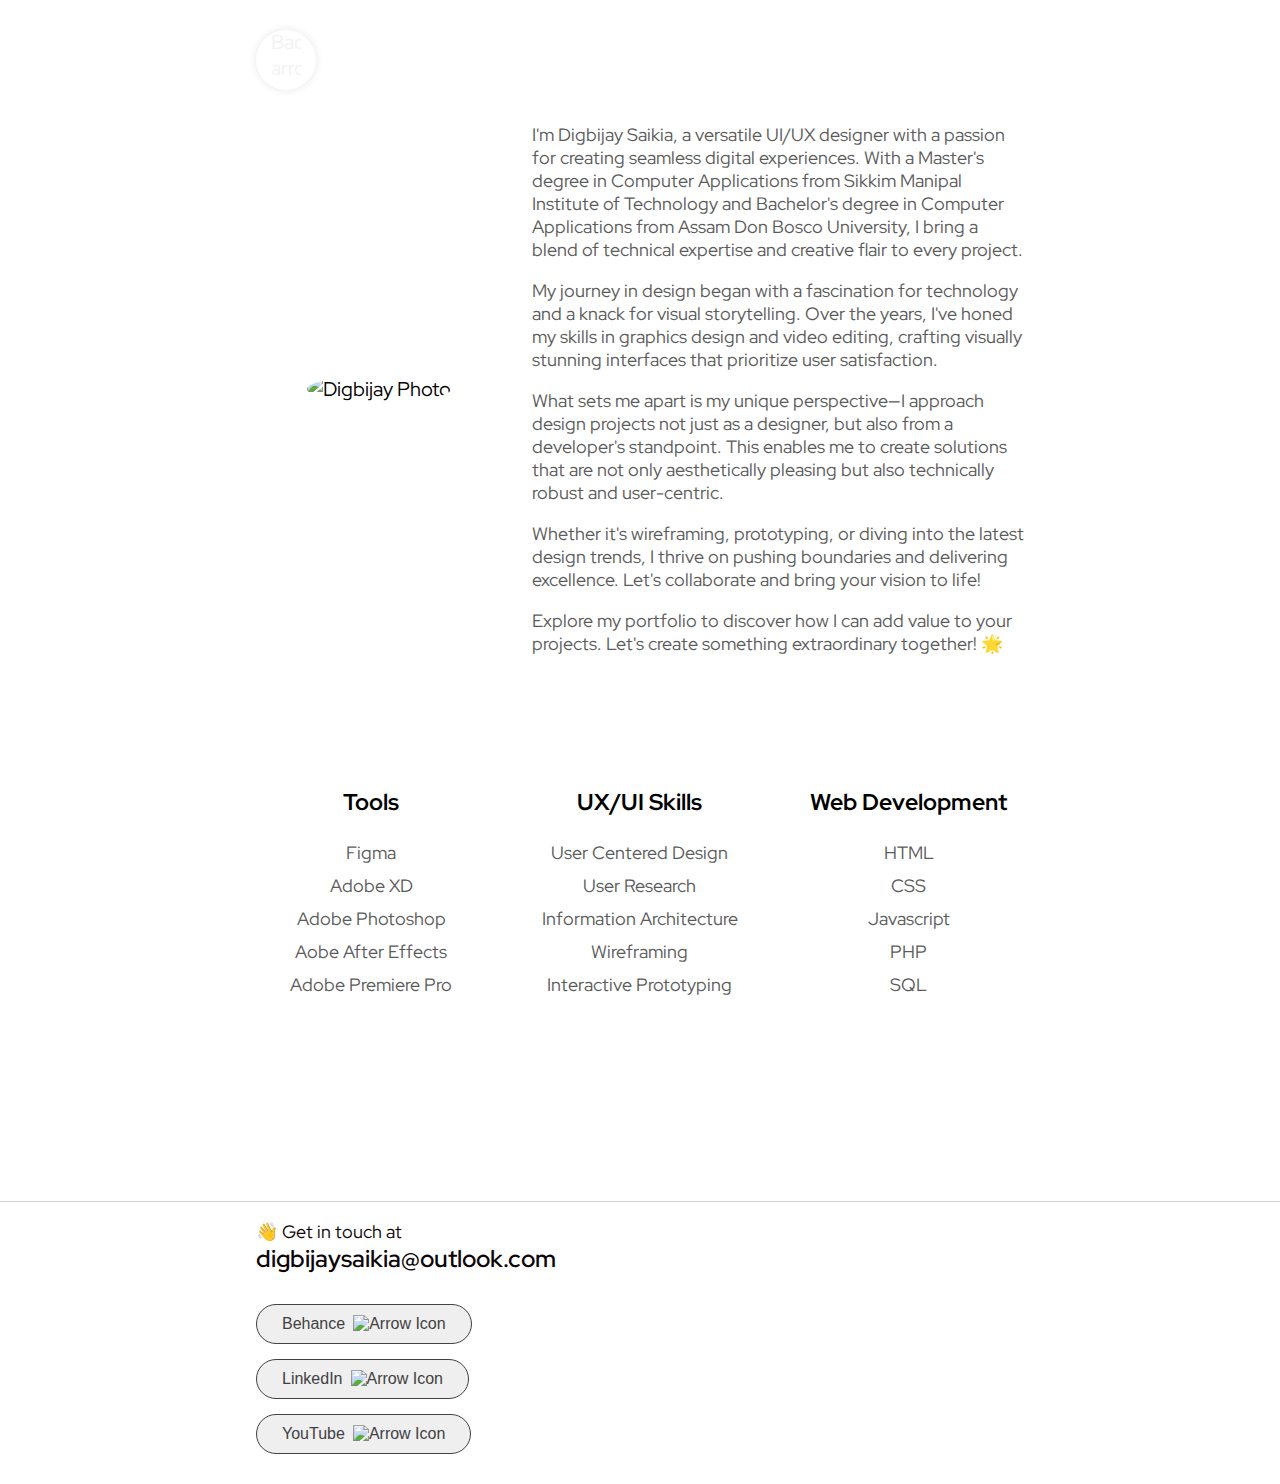
==== about-me/index.html @ d5aafda3 "Update index.html" ====
<!DOCTYPE html>
<html lang="en">
<head>
  <title>About Me - Digbijay Saikia</title>
  <meta name="description" content="Discover Digbijay Saikia, a UI/UX designer with MCA and BCA degrees, and explore his design journey.">
  <meta name="keywords" content="Digbijay Saikia, UI/UX designer, UI designer, UX designer, user interface, user experience, web design">
  <meta charset="utf-8">
  <meta name="viewport" content="width=device-width, initial-scale=1.0">
  <meta property="og:image" content="../img/meta-image-min.png">
  <link rel="icon" type="image/ico" href="../icon.png" />
  <link rel="stylesheet" href="../style.css">
  <link rel="preconnect" href="https://fonts.googleapis.com">
  <link rel="preconnect" href="https://fonts.gstatic.com" crossorigin>
  <link href="https://fonts.googleapis.com/css2?family=IBM+Plex+Mono:ital,wght@0,100;0,200;0,300;0,400;0,500;0,600;0,700;1,100;1,200;1,300;1,400;1,500;1,600;1,700&display=swap" rel="stylesheet">
  <link rel="preconnect" href="https://fonts.googleapis.com">
  <link rel="preconnect" href="https://fonts.gstatic.com" crossorigin>
  <link href="https://fonts.googleapis.com/css2?family=Red+Hat+Display:ital,wght@0,300..900;1,300..900&display=swap" rel="stylesheet">
</head>
<body>
    <div class="navbar">
        <!-- Back button -->
        <a class="back-btn" href="../">
            <!-- You can use an icon for the back arrow here -->
            <img src="../img/bak-arrow.svg" alt="Back arrow svg" class="back-arrow">
        </a>
    </div>
    <div align="center">
        <div class="about-me">
                    <div class="pic-container">
                        <img src="../img/digbijay.jpg" alt="Digbijay Photo" class="about-img">
                    </div>
                    <div class="about-text">
                        <p class="intro">I'm Digbijay Saikia, a versatile UI/UX designer with a passion for creating seamless digital experiences. With a Master's degree in Computer Applications from Sikkim Manipal Institute of Technology and Bachelor's degree in Computer Applications from Assam Don Bosco University, I bring a blend of technical expertise and creative flair to every project.</p>
                        <p class="intro">My journey in design began with a fascination for technology and a knack for visual storytelling. Over the years, I've honed my skills in graphics design and video editing, crafting visually stunning interfaces that prioritize user satisfaction.</p>
                        <p class="perspective">What sets me apart is my unique perspective—I approach design projects not just as a designer, but also from a developer's standpoint. This enables me to create solutions that are not only aesthetically pleasing but also technically robust and user-centric.</p>
                        <p class="thriving">Whether it's wireframing, prototyping, or diving into the latest design trends, I thrive on pushing boundaries and delivering excellence. Let's collaborate and bring your vision to life!</p>
                        <p class="explore">Explore my portfolio to discover how I can add value to your projects. Let's create something extraordinary together! 🌟</p>
                    </div>
        </div>
        
        <!-- Skills Section -->
        <div class="skills">
            <div class="skills-columns">
                <!-- Tools Column -->
                <div class="skills-column">
                    <h3>Tools</h3>
                    <ul>
                        <li>Figma</li>
                        <li>Adobe XD</li>
                        <li>Adobe Photoshop</li>
                        <li>Aobe After Effects</li>
                        <li>Adobe Premiere Pro</li>
                        <!-- Add more tool skills as needed -->
                    </ul>
                </div>
                <!-- UX/UI Column -->
                <div class="skills-column">
                    <h3>UX/UI Skills</h3>
                    <ul>
                        <li>User Centered Design</li>
                        <li>User Research</li>
                        <li>Information Architecture</li>
                        <li>Wireframing</li>
                        <li>Interactive Prototyping</li>
                        <!-- Add more UX/UI skills as needed -->
                    </ul>
                </div>
                <!-- Coding Column -->
                <div class="skills-column">
                    <h3>Web Development</h3>
                    <ul>
                        <li>HTML</li>
                        <li>CSS</li>
                        <li>Javascript</li>
                        <li>PHP</li>
                        <li>SQL</li>
                        <!-- Add more coding skills as needed -->
                    </ul>
                </div>
            </div>
        </div>
        <!-- Footer Section -->
        <footer class="footer" id="footer">
            <hr class="footer-line">
            <div class="footer-content">
                <div class="getintouch">
                    <p class="footer-text">👋 Get in touch at</p>
                    <p class="footer-email">digbijaysaikia@outlook.com</p>
                </div>
                <div class="social-links">
                    <a href="https://www.behance.net/digbijaysaikia">
                        <button class="social-btn">
                            Behance
                            <img src="../img/arrow.svg" alt="Arrow Icon" class="button-icon">
                          </button>
                    </a>
                    <a href="https://www.linkedin.com/in/digbijay-saikia/">
                        <button class="social-btn">
                            LinkedIn
                            <img src="../img/arrow.svg" alt="Arrow Icon" class="button-icon">
                          </button>
                    </a>
                    <a href="https://www.youtube.com/channel/UCapinH5QNPvmEkA_iqVVKfg">
                        <button class="social-btn">
                            YouTube
                            <img src="../img/arrow.svg" alt="Arrow Icon" class="button-icon">
                          </button>
                    </a>

                    <!-- <a href="https://www.behance.net/digbijaysaikia" target="_blank" class="social-link">
                        <img src="img/behance.png" alt="Behance Icon" class="footer-icon">
                        <span class="social-title">Behance</span>
                    </a>
                    <a href="https://www.linkedin.com/in/digbijay-saikia/" target="_blank" class="social-link">
                        <img src="img/linkedin.png" alt="LinkedIn Icon" class="footer-icon">
                        <span class="social-title">LinkedIn</span>
                    </a>
                    <a href="https://www.youtube.com/channel/UCapinH5QNPvmEkA_iqVVKfg" target="_blank" class="social-link">
                        <img src="img/youtube.png" alt="YouTube Icon" class="footer-icon">
                        <span class="social-title">YouTube</span>
                    </a> -->

                </div>
            </div>
        </footer>
        <!-- End of Footer Section -->
    </div>   
</body>
</html>
---- style.css ----
html{
  height: 100%;
  scroll-behavior: smooth;
}
body { 
  height: 100%;
  align-items: center;
  justify-content: center;
  margin: 0;
  background: #ffffff;
  font-size: 20px;
  font-family: "Red Hat Display", sans-serif;
  letter-spacing: 0px;
}
.hello {
  font-family: "Red Hat Display", sans-serif;
  font-weight: 500;
  text-align: center;
  font-size: 58px;
  margin: 0;
  pointer-events: none;
}
@media only screen and (max-width: 1024px) {
  .hello {
      font-size: 48px;
  }
}
@media only screen and (max-width: 470px) {
  .hello {
      font-size: 36px;
  }
}
.uiux {
  font-family: "Red Hat Display", sans-serif;
  text-align: center;
  font-size: 20px;
  color: #5B5B5B;
  margin-left: 20%;
  margin-right: 20%;
  margin-top: 10px;
  margin-bottom: 0;
}
@media only screen and (max-width: 1024px) {
  .uiux {
      font-size: 18px;
      margin-left: 8%;
      margin-right: 8%;
  }
}
@media only screen and (max-width: 470px) {
  .uiux {
      font-size: 18px;
      margin-left: 4%;
      margin-right: 4%;
  }
}

.dwnldbtn {
  cursor: pointer;
  display: flex;
  padding: 16.612px 20.764px;
  justify-content: center;
  align-items: center;
  gap: 8.306px;
  border-radius: 12px;
  background-color: #C8E2FF;
  font-family: "Red Hat Display", sans-serif;
  font-size: 1vw;
  font-weight: 500;
  text-decoration: none; /* Remove underline from the link */
  color: #007AFF;
  transition: background-color 0.3s ease, box-shadow 0.3s ease, transform 0.3s ease; /* Smooth transition for background, box-shadow, and scaling */
  box-shadow: 0 4px 8px rgba(0, 0, 0, 0); /* Initial box-shadow */
}

.dwnldbtn:hover {
  background-color: #A9D6FF; /* Lighter blue background on hover */
  box-shadow: 0 8px 16px rgba(0, 0, 0, 0.1); /* Add a subtle shadow on hover */
  transform: scale(1.02); /* Slightly scale up the button */
}

.dwnldbtn:active {
  background-color: #007AFF; /* Darker blue when the button is clicked */
  box-shadow: 0 2px 4px rgba(0, 0, 0, 0.1); /* Reduced shadow on click */
  transform: scale(0.95); /* Slightly scale down the button */
}
@media only screen and (max-width: 1024px) {
  .dwnldbtn {
      font-size: 2vw;
  }
}
@media only screen and (max-width: 470px) {
  .dwnldbtn {
      font-size: 4vw;
  }
}
.divbtn {
  height: fit-content;
  width: fit-content;
  padding: 20px;
}
.one-section {
  display: inline-flex;
  flex-direction: column;
  align-items: center;
  gap: 30px;
  padding-bottom: 20vh;
  padding-top: 28vh;
}
@media only screen and (max-width: 1024px) {
  .one-section {
    padding-bottom: 30px;
    padding-top: 12vh;
}
}
@media only screen and (max-width: 470px) {
  .one-section {
    padding-bottom: 30px;
    padding-top: 18vh;
}
}
.downloadsvg {
  width: 1.2vw;
  height: 1.2vw;
}
@media only screen and (max-width: 1024px) {
  .downloadsvg {
      width: 2.5vw;
      height: 2.5vw;
  }
}
@media only screen and (max-width: 470px) {
  .downloadsvg {
      width: 5vw;
      height: 5vw;
  }
}

.memoji-container {
  position: relative;
}

.quicknav-img {
  position: absolute;
  top: -110px; /* Adjust this value as needed */
  left: 20%;
  transform: translateX(-50%);
  z-index: 1; /* Ensure it's above the cartoon image */
}
.memoji-box
{
  display: flex;
  width: 140px;
  height: 140px;
  justify-content: center;
  align-items: center;
  border-radius: 104.952px;
  border: 10px solid #D3D3D3;
}

.cartoon-img {
  width: 83px;
  height: 111px;
  flex-shrink: 0;
}
/* Style for the qnav button */
.qnav {
  position: absolute;
  top: 0;
  right: 0;
  transform: translate(35%, -50%);
  width: 60px;
  height: 60px;
  cursor: pointer;
  border-radius: 50%;
  border: none; /* Remove the border */
  background: none; /* Remove any background */
  z-index: 10; /* Ensure it is above other elements */
}

/* Position the qnav and work buttons */
.qnav {
  position: absolute;
  top: 0;
  right: 0;
  transform: translate(35%, -50%);
  width: 60px;
  height: 60px;
  cursor: pointer;
  border-radius: 50%;
  border: none; /* Remove the border */
  background: none; /* Remove any background */
  z-index: 11; /* Ensure it is above other elements */
}

.work {
  display: flex;
  justify-content: center;
  align-items: center;
  position: absolute;
  top: 0;
  right: 0;
  transform: translate(35%, -50%); /* Adjusted transform */
  width: 60px;
  height: 60px;
  cursor: pointer;
  border-radius: 50%;
  border: none; /* Remove the border */
  background: none; /* Remove any background */
  z-index: 10; /* Ensure it is above other elements */
}

.about {
  display: flex;
  justify-content: center;
  align-items: center;
  position: absolute;
  top: 0;
  right: 0;
  transform: translate(35%, -50%); /* Adjusted transform */
  width: 60px;
  height: 60px;
  cursor: pointer;
  border-radius: 50%;
  border: none; /* Remove the border */
  background: none; /* Remove any background */
  z-index: 10; /* Ensure it is above other elements */
}

.education {
  display: flex;
  justify-content: center;
  align-items: center;
  position: absolute;
  top: 0;
  right: 0;
  transform: translate(35%, -50%); /* Adjusted transform */
  width: 60px;
  height: 60px;
  cursor: pointer;
  border-radius: 50%;
  border: none; /* Remove the border */
  background: none; /* Remove any background */
  z-index: 10; /* Ensure it is above other elements */
}

/* Position the SVG directly on top of the qnav button */
.qnav svg {
  position: absolute;
  top: 0;
  left: 0;
  width: 100%;
  height: 100%;
}

.about, .work, .education {
  display: flex;
  justify-content: center;
  align-items: center;
  position: absolute;
  top: 0;
  right: 0;
  transform: translate(35%, -50%);
  width: 60px;
  height: 60px;
  cursor: pointer;
  border-radius: 50%;
  border: none;
  background: none;
  z-index: 10;
  transition: transform 0.3s ease; /* Add transition for smooth animation */
}

.work img, .about img, .education img {
  border-radius: 50%;
  transition: transform 0.3s ease; /* Add transition for smooth animation */
}

.work:hover img, .about:hover img, .education:hover img {
  box-shadow: 0 0px 8px rgba(0, 0, 0, 0.1); /* Add a subtle shadow on hover */
  transform: scale(1.05); /* Scale up on hover */
}

.about.active {
  transform: translate(35px, -100px);
}

.work.active {
  transform: translate(90px, -50px);
}

.education.active {
  transform: translate(70px, 20px);
}


/* Original CSS styles for the profile section */
#profile {
  display: flex;
  justify-content: center;
  align-items: center;
  flex-direction: column;
  padding: 50px 0;
}

.section__pic-container {
  margin-bottom: 20px;
}

.section__pic-container img {
  width: 200px;
  height: 200px;
  border-radius: 50%;
  object-fit: cover;
}

.section__text {
  text-align: center;
}

.section__text__p1 {
  margin-bottom: 10px;
}

.title {
  margin: 0;
  font-size: 2.5rem;
}

.section__text__p2 {
  margin-top: 10px;
  margin-bottom: 20px;
}

.btn-container {
  margin-bottom: 20px;
}

.btn {
  padding: 10px 20px;
  margin: 0 10px;
  border: none;
  border-radius: 5px;
  cursor: pointer;
  font-size: 1rem;
}

.icon {
  width: 40px;
  height: 40px;
  margin: 0 10px;
  cursor: pointer;
}

/* Media queries for responsiveness */

/* For smaller screens */
@media only screen and (max-width: 768px) {
  .section__pic-container img {
    width: 150px;
    height: 150px;
  }

  .title {
    font-size: 2rem;
  }

  .btn {
    padding: 8px 16px;
    font-size: 0.9rem;
  }
}

/* For even smaller screens */
@media only screen and (max-width: 480px) {
  .section__pic-container img {
    width: 120px;
    height: 120px;
  }

  .title {
    font-size: 1.5rem;
  }

  .btn {
    padding: 6px 12px;
    font-size: 0.8rem;
  }
}

/* Projects Section */
.projects-section {
  text-align: center;
  padding-top: 30px;
  padding-bottom: 20vh;
  padding-left: 0;
  padding-right: 0;
}
@media only screen and (max-width: 1024px) {
  .projects-section{
    padding-bottom: 60px;
}
}
@media only screen and (max-width: 470px) {
  .projects-section {
    padding-bottom: 60px;
  }
}
.projects-section .recent {
  font-family: "Red Hat Display", sans-serif;
  font-weight: 400;
  text-align: center;
  font-size: 20px;
  color: #5B5B5B;
  margin-left: 20%;
  margin-right: 20%;
  margin-top: 10px;
  margin-bottom: 0;
}

.projects-section .myproject {
  font-family: "Red Hat Display", sans-serif;
  font-weight: 600;
  text-align: center;
  font-size: 48px;
  margin: 0;
  margin-top: 0px;
  pointer-events: none;
}

.projects-container {
  display: grid;
  grid-template-columns: repeat(2, minmax(300px, 1fr));
  gap: 60px;
  justify-content: center;
  align-items: center;
  margin: 0 auto;
  padding-top: 40px;
  margin-left: 20%;
  margin-right: 20%;
}


.project-card {
  align-self: flex-start;
  overflow: hidden;
  max-width: 100%;
  text-align: left;
  transition: transform 0.3s ease;
}


.project-img {
  width: 100%;
  height: auto;
  object-fit: cover;
  border-bottom: 1px solid #e0e0e0;
}

.project-details {
  display: flex;
  justify-content: space-between;
  align-items: flex-start; /* Align items at the top */
  padding-top: 15px;
  gap: 25px;
}


/* Responsive styles for tablets and mobile devices */
@media only screen and (max-width: 1024px) {
  .project-details {
    flex-direction: column; /* Stack items vertically for tablets */
    gap: 15px; /* Adjust gap for a better fit */
  }
}

@media only screen and (max-width: 768px) {
  .project-details {
    gap: 20px; /* Smaller gap for mobile devices */
  }

  .div-button {
    align-self: flex-start; /* Align button at the top for mobile devices */
    width: 100%; /* Ensure button container takes full width */
    display: flex;
    justify-content: flex-start; /* Align button to the left */
  }

  .view-project-btn {
    width: auto; /* Ensure button width adjusts based on content */
    margin: 0; /* Remove default margin for better alignment */
  }
}

.project-info {
  gap: 5px;
  display: flex;
  flex-direction: column;
  font-family: "Red Hat Display", sans-serif;
}

.project-info h3 {
  font-size: 20px;
  font-weight: 600;
  margin: 0 0 8px 0;
}

.project-info p {
  font-size: 16px;
  color: #6d6d6d;
  margin: 0;
}

.div-button {
  display: flex;
  align-items: center;
}
.div-button a {
  text-decoration: none;
}

.view-project-btn {
  gap: 8px;
  padding: 10px 25px;
  font-size: 16px;
  font-weight: 100;
  color: #5e5e5e;
  background-color: #ffffff;
  border: 1px solid #dcdcdc;
  border-radius: 30px;
  cursor: pointer;
  transition: background-color 0.3s ease;
  display: flex;
  align-items: center;
  justify-content: center;
  text-align: center; /* Ensure text is centered */
  white-space: nowrap; /* Prevents text from wrapping to the next line */
}

.view-project-btn:hover {
  background-color: #007AFF;
  color: white;
  border: 1px solid #007AFF;
}
.view-project-btn:hover .button-icon {
  filter: brightness(0) invert(1); /* Makes the SVG white on hover */
}



@media only screen and (max-width: 1024px) {
  .projects-section .myproject {
    font-size: 36px;
  }
  .projects-section .recent {
    font-size: 18px;
    margin-left: 8%;
    margin-right: 8%;
  }
  .projects-container{
    grid-template-columns: repeat(2, minmax(300px, 1fr));
    margin-left: 4%;
    margin-right: 4%;
    padding-top: 30px;
  }
  .work:hover img, .about:hover img, .education:hover img {
    box-shadow: 0 0px 0px rgba(0, 0, 0, 0); /* reset */
    transform: scale(1.0); /* reset */
  }
  .project-info h3 {
    font-family: "Red Hat Display", sans-serif;
    font-size: 18px;
    margin: 0;
  }
}

@media only screen and (max-width: 470px) {
  .projects-section .myproject {
    font-size: 32px;
  }
  .projects-section .recent {
    font-size: 18px;
    margin-left: 16px;
    margin-right: 16px;
  }
  .projects-container{
    grid-template-columns: repeat(auto-fit, minmax(300px, 1fr));
    margin-left: 4%;
    margin-right: 4%;
    padding-top: 30px;
  }
  .work:hover img, .about:hover img, .education:hover img {
    box-shadow: 0 0px 0px rgba(0, 0, 0, 0); /* reset */
    transform: scale(1.0); /* reset */
  }
  .project-info h3 {
    font-size: 20px;
  }
}


/* Contact Me Section */
.contact-me {
  text-align: center;
  padding-top: 5%;
}

.contact-me .recent {
  font-family: "Red Hat Display", sans-serif;
  font-weight: 400;
  text-align: center;
  font-size: 20px;
  color: #5B5B5B;
  margin-left: 20%;
  margin-right: 20%;
  margin-top: 10px;
  margin-bottom: 0;
}

.contact-me .myproject {
  font-family: "Red Hat Display", sans-serif;
  font-weight: 600;
  text-align: center;
  font-size: 48px;
  margin: 0;
  margin-top: 0px;
  pointer-events: none;
}


/* Footer Section */
.footer {
  background-color: #ffffff;
  color: #0c0407;
  padding-bottom: 20px;
  margin-top: auto; /* Changed margin-top to 0 */
  text-align: left;
}
.footer-line {
  border: 0;
  height: 1px;
  background: #d1d1d1; /* Change to your preferred color */
  margin: 0;
}

.footer-content {
  display: flex;
  flex-direction: column;
  align-items: flex-start;
  margin-left: 20%;
  margin-right: 20%; /* Added margin-right to create space on both sides */
}

@media only screen and (max-width: 1024px) {
  .footer-content{
    margin-left: 4%;
    margin-right: 4%;
}
}
@media only screen and (max-width: 470px) {
  .footer-content{
    margin-left: 4%;
    margin-right: 4%;
  }
}

.footer-text {
  margin-bottom: 0px;
  font-size: 18px;
  font-weight: 400;
}

.footer-email {
  margin-bottom: 30px;
  margin-top: 0;
  font-size: 24px;
  font-weight: 600;
  text-decoration: none;
  text-decoration-thickness: 1px; /* Adjust the thickness of the underline */
  text-underline-offset: 8px; /* Create a gap between text and underline */
}

.social-btn {
  gap: 8px;
  padding: 10px 25px;
  font-size: 16px;
  font-weight: 100;
  color: #414141;
  border: 1px solid #414141;
  border-radius: 30px;
  cursor: pointer;
  transition: background-color 0.3s ease;
  display: flex;
  align-items: center;
  justify-content: center;
  text-align: center; /* Ensure text is centered */
  white-space: nowrap; /* Prevents text from wrapping to the next line */
}

.social-btn:hover {
  background-color: #007AFF;
  color: white;
  border: 1px solid #007AFF;
}
.social-btn:hover .button-icon {
  filter: brightness(0) invert(1); /* Makes the SVG white on hover */
}

.social-links {
  gap: 15px;
  display: flex;
  flex-direction: column;
  margin-bottom: 10px;
}

.social-links a {
  text-decoration: none;
}


.footer-icon {
  width: 30px;
  margin-right: 10px;
}

.social-title {
  color: white;
  font-size: 18px;
  font-weight: 600;
  text-decoration: underline;
}

@media only screen and (max-width: 1024px) {
  .social-title{
    font-size: 16px;
}
.footer-text {
  font-size: 16px;
}
}
@media only screen and (max-width: 470px) {
  .social-title{
    font-size: 16px;
  }
  .footer-text {
    font-size: 16px;
  }
}

.about-me {
  display: flex;
  margin-left: 20%;
  margin-right: 20%;
  flex-direction: row;
  align-items: center;
  gap: 30px;
  padding-bottom: 10vh;
  padding-top: 0;
}

/* Media queries for responsiveness */
@media only screen and (max-width: 1024px) {
  .about-me {
    margin-left: 4%;
    margin-right: 4%;
    padding-bottom: 30px;
    padding-top: 0vh;
    flex-direction: column;
  }
}

@media only screen and (max-width: 470px) {
  .about-me {
    margin-left: 4%;
    margin-right: 4%;
    padding-bottom: 30px;
    padding-top: 0vh;
    flex-direction: column;
    gap: 20px;
  }
}

.pic-container {
  flex: 1;
  width: fit-content;
}

.about-img {
  width: 250px;
  height: 250px;
  border-radius: 100%;
}

.about-text {
  flex: 2;
  align-self: flex-start;
}

.intro, .perspective, .thriving, .explore {
  font-size: 18px; 
  text-align: left;
  color: #5B5B5B;
}

@media only screen and (max-width: 1024px) {
  .intro, .perspective, .thriving, .explore {
    font-size: 18px;
  }
}

@media only screen and (max-width: 470px) {
  .intro, .perspective, .thriving, .explore {
    font-size: 18px;
  }
}

.navbar {
  overflow: hidden;
  padding-top: 30px;
  padding-bottom: 15px;
}

.navbar a {
  float: left;
  display: block;
  color: #f2f2f2;
  text-align: center;
  padding: 0;
  margin-left: 20%;
  margin-right: 20%;
}

@media only screen and (max-width: 1024px) {
  .navbar a {
    margin-left: 4%;
    margin-right: 4%;
  }
}

@media only screen and (max-width: 470px) {
  .navbar a {
    margin-left: 4%;
    margin-right: 4%;
  }
}

/* Style the back button */
.back-btn {
  width: 60px;
  height: 60px;
  border-radius: 50%;
  background-color: #ffffff; /* Change color as needed */
  position: relative;
  overflow: hidden;
  border-radius: 50%;
  box-shadow: 0 0px 8px rgba(0, 0, 0, 0.1); /* Add a subtle shadow on hover */
  transition: transform 0.3s ease; /* Add transition for smooth animation */
}
.back-btn:hover{
  box-shadow: 0 0px 8px rgba(0, 0, 0, 0.1); /* Add a subtle shadow on hover */
  transform: scale(1.05); /* Scale up on hover */
}

/* Style the back arrow SVG */
.back-arrow {
  width: 30px; /* Make sure the SVG takes the full width of the button */
  height: auto; /* Automatically adjust height to maintain aspect ratio */
  position: absolute;
  top: 50%;
  left: 50%;
  transform: translate(-50%, -50%);
}

.skills {
  font-family: "Red Hat Display", sans-serif;
  text-align: center;
  margin-left: 20%;
  margin-right: 20%;
  padding-bottom: 20vh;
}

@media only screen and (max-width: 1024px) {
  .skills{
    padding-bottom: 60px;
}
}
@media only screen and (max-width: 470px) {
  .skills {
    padding-bottom: 60px;
  }
}

.skills-columns {
  display: flex;
  flex-wrap: wrap;
  justify-content: space-between;
}

.skills-column {
  width: 30%; /* Three columns in one row */
  margin-bottom: 20px; /* Add some space between rows */
  text-align: center; /* Align list items to the left */
}

.skills-column h3 {
  font-family: "Red Hat Display", sans-serif;
  font-weight: 700;
  text-align: center; /* Center column headings */
}

.skills-column ul {
  list-style-type: none; /* Remove bullet points */
  padding: 0; /* Remove default padding */
  margin: 0; /* Remove default margin */
}

.skills-column li {
  font-family: "Red Hat Display", sans-serif;
  text-align: center;
  font-size: 18px;
  color: #5B5B5B;
  margin-top: 10px;
  margin-bottom: 0;
  margin-bottom: 5px; /* Add some space between list items */
}

/* Media query for mobile devices */
@media screen and (max-width: 600px) {
  .skills-column {
      width: 100%; /* One column in one row */
  }
}
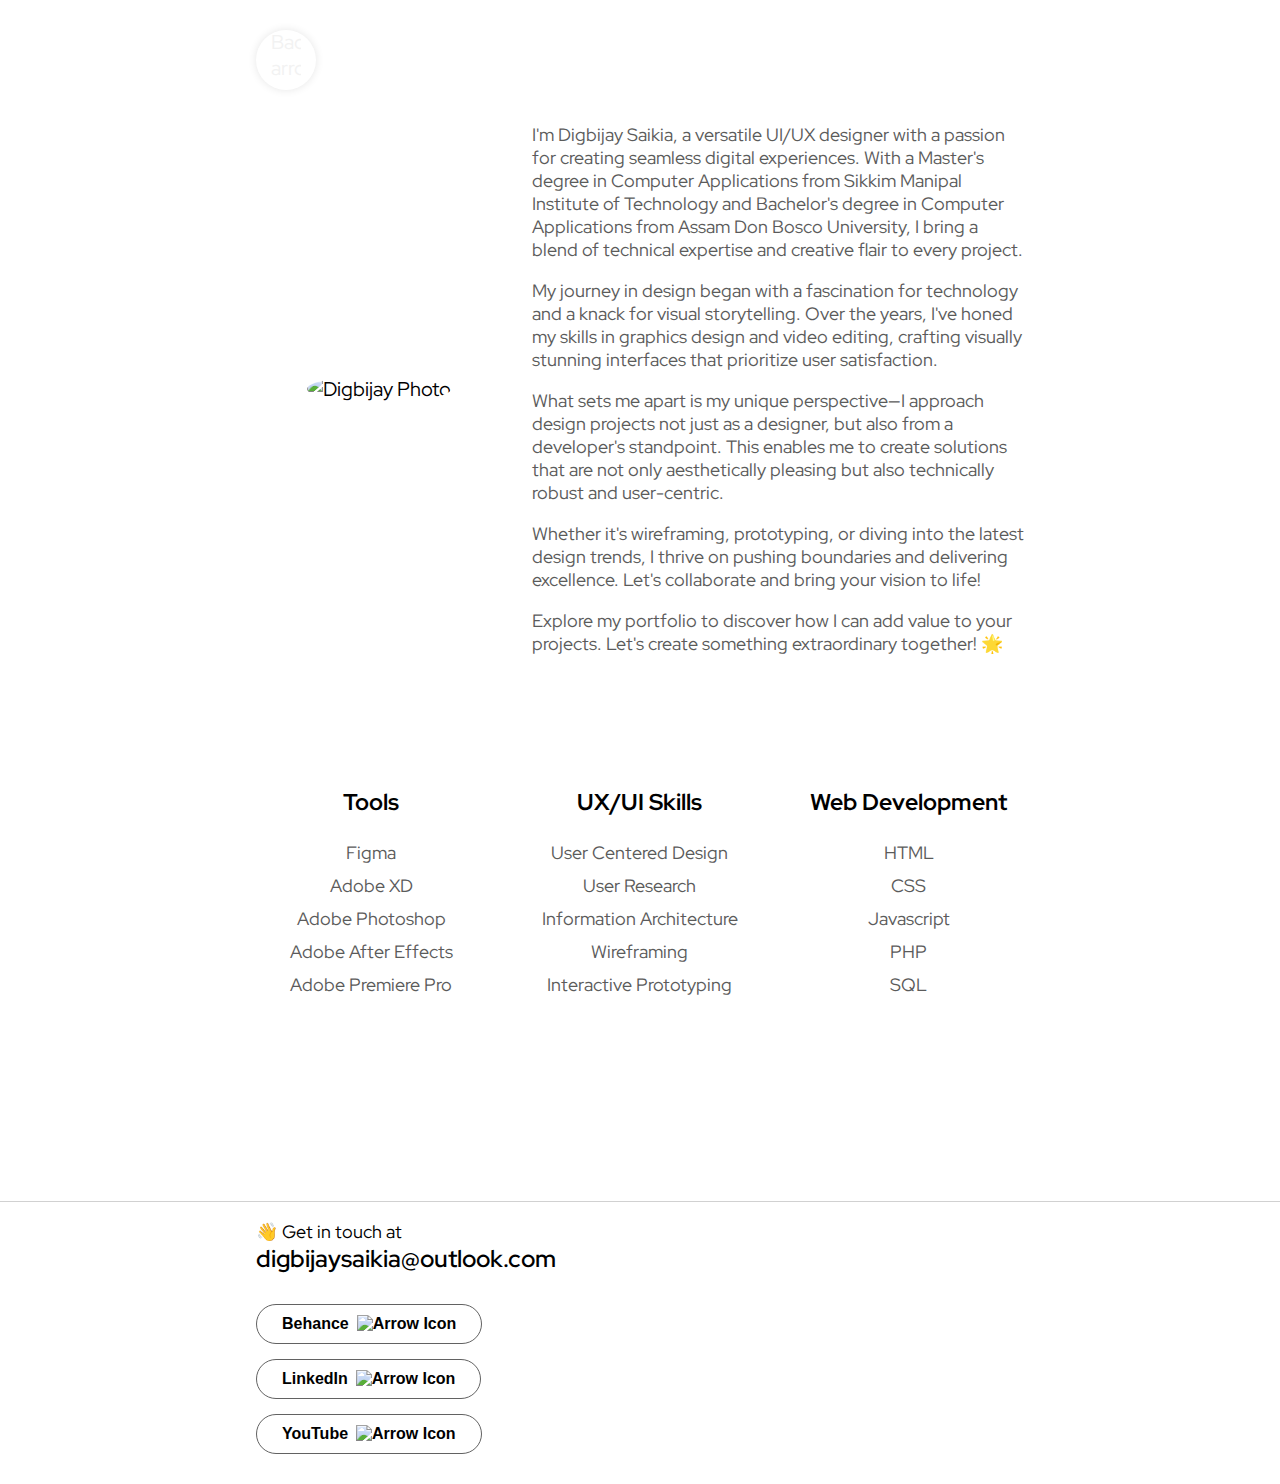
==== commit 6b233f7c: "Merge c791c2f72616e8bc27ed872cdb894ae049822f2d into 012e81811c015c699ef3f59ebc5749c31a1b2441" ====
--- a/about-me/index.html
+++ b/about-me/index.html
@@ -27,7 +27,7 @@
     <div align="center">
         <div class="about-me">
                     <div class="pic-container">
-                        <img src="../img/digbijay.jpg" alt="Digbijay Photo" class="about-img">
+                        <img src="../img/digbijay.png" alt="Digbijay Photo" class="about-img">
                     </div>
                     <div class="about-text">
                         <p class="intro">I'm Digbijay Saikia, a versatile UI/UX designer with a passion for creating seamless digital experiences. With a Master's degree in Computer Applications from Sikkim Manipal Institute of Technology and Bachelor's degree in Computer Applications from Assam Don Bosco University, I bring a blend of technical expertise and creative flair to every project.</p>
@@ -48,7 +48,7 @@
                         <li>Figma</li>
                         <li>Adobe XD</li>
                         <li>Adobe Photoshop</li>
-                        <li>Aobe After Effects</li>
+                        <li>Adobe After Effects</li>
                         <li>Adobe Premiere Pro</li>
                         <!-- Add more tool skills as needed -->
                     </ul>
--- a/style.css
+++ b/style.css
@@ -422,6 +422,7 @@
   font-family: "Red Hat Display", sans-serif;
   font-weight: 600;
   text-align: center;
+  color: #000000;
   font-size: 48px;
   margin: 0;
   margin-top: 0px;
@@ -501,6 +502,7 @@
 
 .project-info h3 {
   font-size: 20px;
+  color: #000000;
   font-weight: 600;
   margin: 0 0 8px 0;
 }
@@ -523,8 +525,8 @@
   gap: 8px;
   padding: 10px 25px;
   font-size: 16px;
-  font-weight: 100;
-  color: #5e5e5e;
+  font-weight: 600;
+  color: #000000;
   background-color: #ffffff;
   border: 1px solid #dcdcdc;
   border-radius: 30px;
@@ -631,7 +633,7 @@
 /* Footer Section */
 .footer {
   background-color: #ffffff;
-  color: #0c0407;
+  color: #000000;
   padding-bottom: 20px;
   margin-top: auto; /* Changed margin-top to 0 */
   text-align: left;
@@ -684,9 +686,10 @@
   gap: 8px;
   padding: 10px 25px;
   font-size: 16px;
-  font-weight: 100;
-  color: #414141;
-  border: 1px solid #414141;
+  font-weight: 600;
+  color: #000000;
+  background-color: #ffffff;
+  border: 1px solid #626262;
   border-radius: 30px;
   cursor: pointer;
   transition: background-color 0.3s ease;
@@ -735,7 +738,7 @@
     font-size: 16px;
 }
 .footer-text {
-  font-size: 16px;
+  font-size: 18px;
 }
 }
 @media only screen and (max-width: 470px) {
@@ -743,7 +746,7 @@
     font-size: 16px;
   }
   .footer-text {
-    font-size: 16px;
+    font-size: 18px;
   }
 }
 
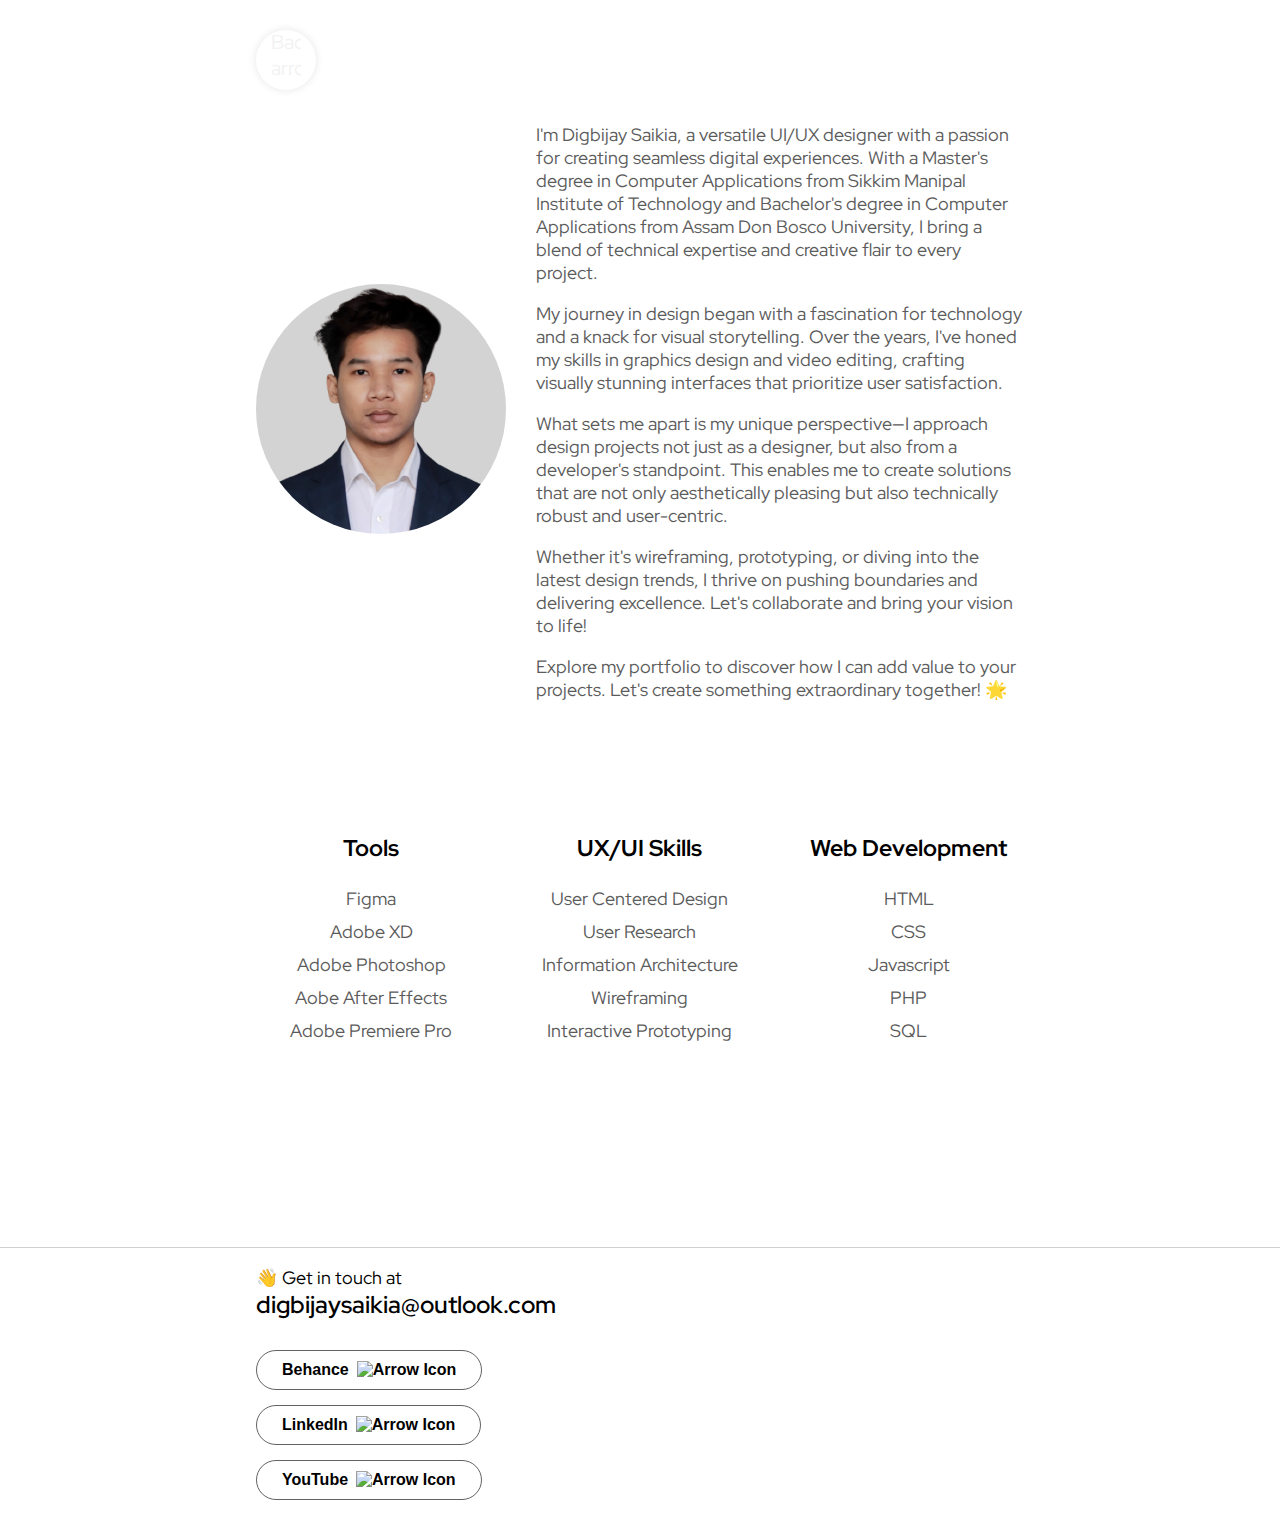
==== commit cbf31f45: "Profile image update" ====
--- a/about-me/index.html
+++ b/about-me/index.html
@@ -27,7 +27,7 @@
     <div align="center">
         <div class="about-me">
                     <div class="pic-container">
-                        <img src="../img/digbijay.png" alt="Digbijay Photo" class="about-img">
+                        <img src="../img/digbijay_saikia.png" alt="Digbijay Photo" class="about-img">
                     </div>
                     <div class="about-text">
                         <p class="intro">I'm Digbijay Saikia, a versatile UI/UX designer with a passion for creating seamless digital experiences. With a Master's degree in Computer Applications from Sikkim Manipal Institute of Technology and Bachelor's degree in Computer Applications from Assam Don Bosco University, I bring a blend of technical expertise and creative flair to every project.</p>
@@ -48,7 +48,7 @@
                         <li>Figma</li>
                         <li>Adobe XD</li>
                         <li>Adobe Photoshop</li>
-                        <li>Adobe After Effects</li>
+                        <li>Aobe After Effects</li>
                         <li>Adobe Premiere Pro</li>
                         <!-- Add more tool skills as needed -->
                     </ul>
